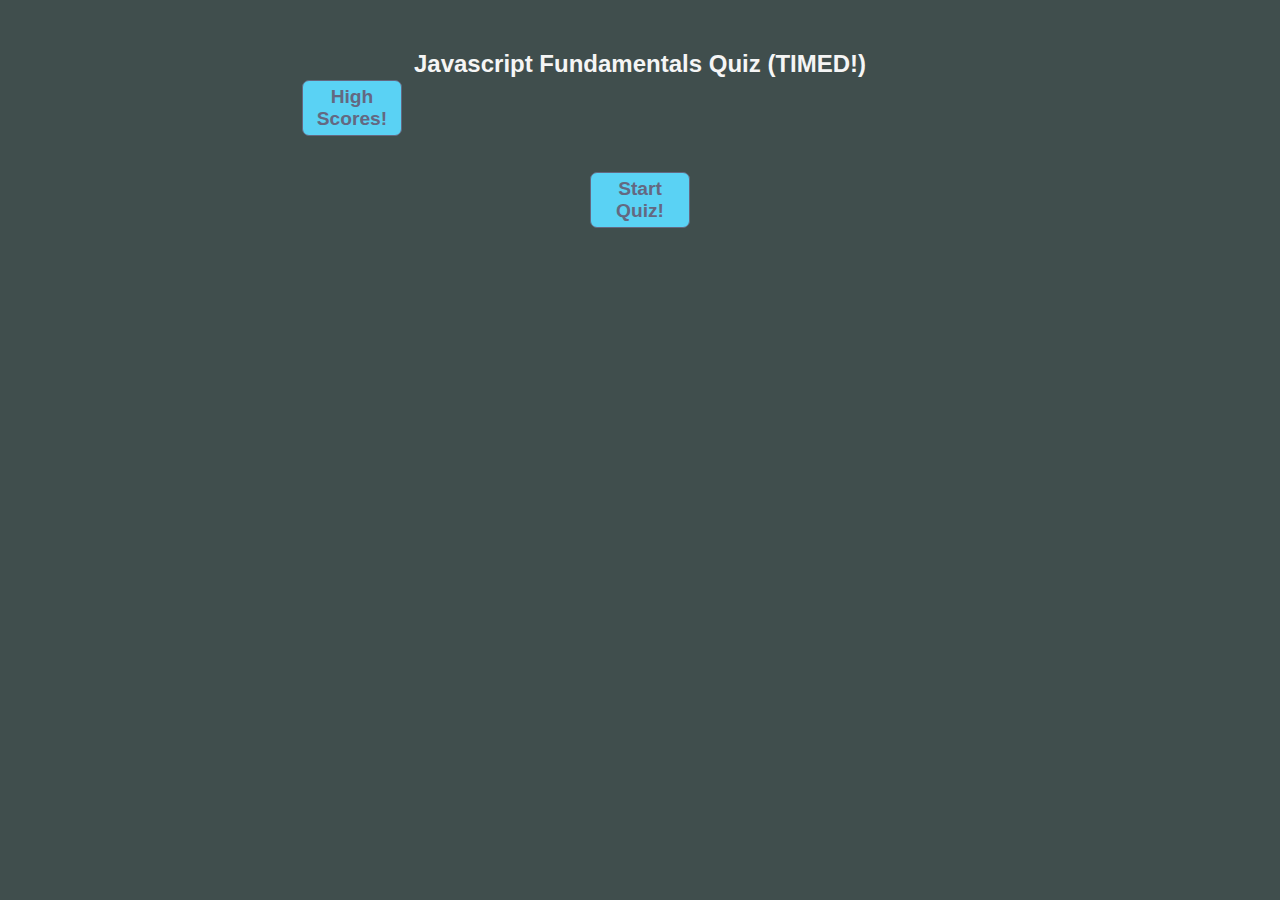
==== index.html @ d9f56816 "started over on script js file with my existing html and css" ====
<!DOCTYPE html>
<html lang="en">
  <head>
    <meta charset="UTF-8" />
    <meta http-equiv="X-UA-Compatible" content="IE=edge" />
    <meta name="viewport" content="width=device-width, initial-scale=1.0" />
    <link rel="stylesheet" href="./assets/css/style.css" />
    <title>Javascript Fundamentals | Timed Quiz | Peer Comparison</title>
  </head>

  <body>
    <!--Main Title on page-->
    <header>
      <h2 class="title">Javascript Fundamentals Quiz (TIMED!)</h2>
      <!-- The high score section -->
      <button class="high-scores">High Scores!</button>
    </header>
    <main class="container">
      <div class="start-card">
        <!--Start Quiz action button-->
        <button class="start-btn">Start Quiz!</button>
      </div>
      <!-- Question and Answer choices section -->
      <div class="quiz-card">
        <div class="timer">
          <div class="timer-seconds"></div>
        </div>
        <div class="quiz">
          <!-- Questions and Answers will go here via js -->
        </div>
        <footer class="quiz-footer">
          <div class="quest-progress">
            <!-- this will be handled in js -->
          </div>
        </footer>
      </div>
      <!-- Score results page/section -->
      <div class="result-card">
        <div class="results">
          <!--results will display here after the quiz ends, along with footer buttons via js-->
        </div>
        <!-- end quiz: action buttons -->
        <footer class="footer-btns">
          <div class="redo-btn"><button>Replay!</button></div>
          <div class="quit-btn"><button>Quit</button></div>
        </footer>
      </div>
    </main>
    <script src="./assets/js/script.js"></script>
  </body>
</html>
---- assets/css/style.css ----
/* color palette sourced from: https://coolors.co/404e4d-63595c-646881-62bec1-5ad2f4 */
* {
  margin: 0;
  padding: 0;
  box-sizing: border-box;
  font-family: "arial", "sans-serif";
}

:root {
  --darkclr: #404e4d;
  --whtclr: whitesmoke;
  --actionbtn: #5ad2f4;
  --actfont: #646881;
  --btnborderRd: 7px;
  --btnpaddinglg: 10px; /* for large start, redo, and quit buttons */
  --btnpaddingsm: 5px; /* for the answer options buttons */
}

body {
  margin: 50px 300px 500px 300px;
  background: var(--darkclr);
  display: flex;
  flex-direction: column;
  text-align: center;
  color: var(--whtclr);
}

button {
  color: var(--actfont);
  background: var(--actionbtn);
  font-weight: bolder;
  padding: var(--btnpaddingsm);
  border: 1px solid var(--actfont);
  width: 100px;
  border-radius: var(--btnborderRd);
  cursor: pointer;
}

button:hover {
  background: #9de0f3;
}

button.high-scores {
  float: left;
  position: relative;
  font-size: larger;
  margin: 2px;
}

button.start-btn {
  position: relative;
  font-size: larger;
  margin-top: 5%;
}

.quiz-card {
  display: none;
  border: 2px solid black;
}

.timer {
  float: right;
  padding: 2%;
}

.result-card {
  display: none;
  border: 2px solid black;
}
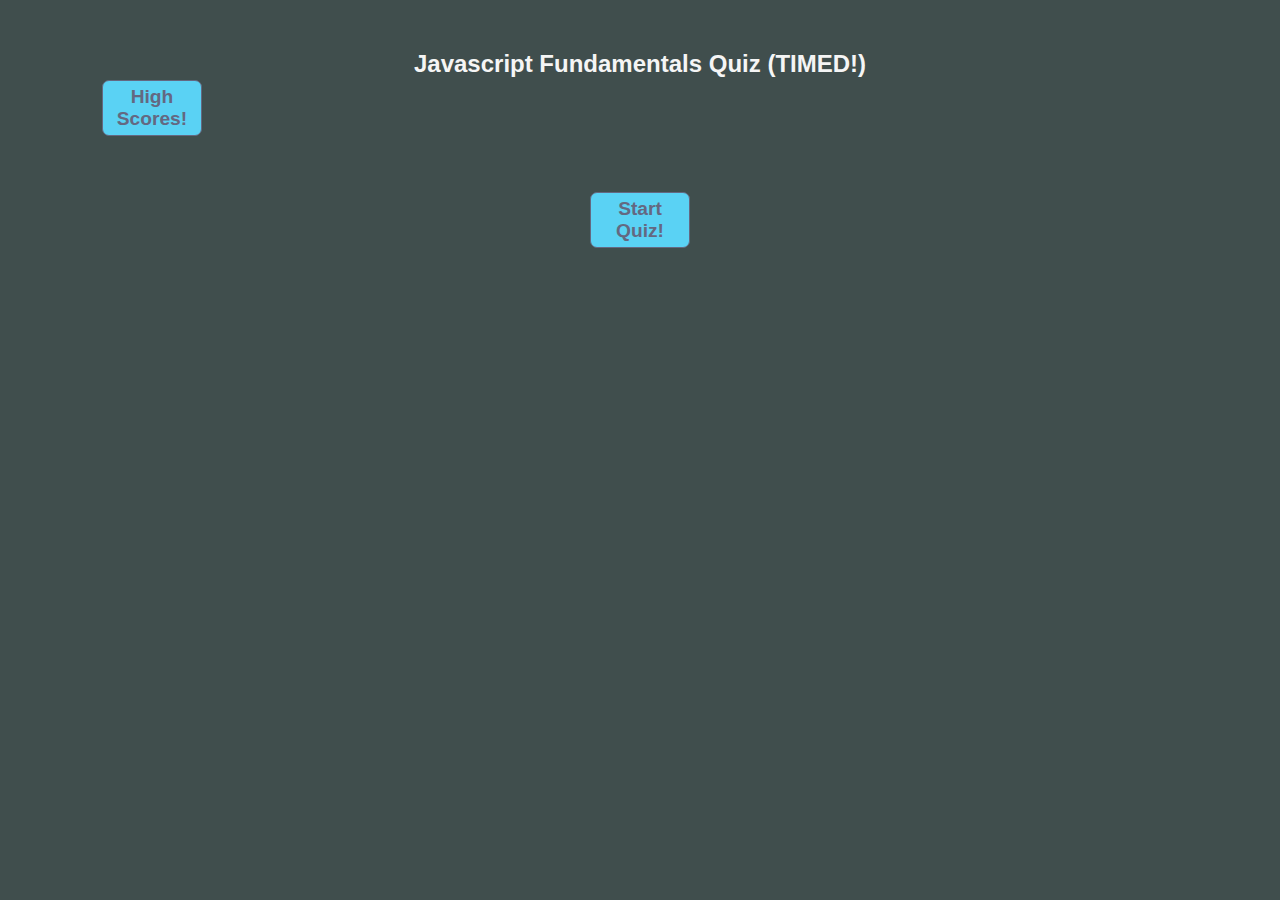
==== commit 621ef5a0: "worked with a tutor and got quiz to display with correct incorrect indicated" ====
--- a/index.html
+++ b/index.html
@@ -15,27 +15,32 @@
       <!-- The high score section -->
       <button class="high-scores">High Scores!</button>
     </header>
+
     <main class="container">
       <div class="start-card">
         <!--Start Quiz action button-->
         <button class="start-btn">Start Quiz!</button>
       </div>
+
       <!-- Question and Answer choices section -->
       <div class="quiz-card">
-        <div class="timer">
-          <div class="timer-seconds"></div>
-        </div>
-        <div class="quiz">
+        <div class="timer"></div>
+        <h3 class = "question-area"></h3>
+        <div class="quiz"></n>
           <!-- Questions and Answers will go here via js -->
         </div>
+        <p id="result-feedback"></p>
+
         <footer class="quiz-footer">
           <div class="quest-progress">
-            <!-- this will be handled in js -->
+            <!-- supposed to show 0/5 - 5/5 depending on quiz progress. -->
           </div>
         </footer>
-      </div>
-      <!-- Score results page/section -->
+      </div> <!-- end of quiz-card div/container 'div class = "quiz-card" ' -->
+
+      <!-- Score results page/section for local storage and high scores. -->
       <div class="result-card">
+
         <div class="results">
           <!--results will display here after the quiz ends, along with footer buttons via js-->
         </div>
@@ -45,6 +50,7 @@
           <div class="quit-btn"><button>Quit</button></div>
         </footer>
       </div>
+      <!-- end of main div/container 'main class = "containter" ' -->
     </main>
     <script src="./assets/js/script.js"></script>
   </body>
--- a/assets/css/style.css
+++ b/assets/css/style.css
@@ -17,7 +17,7 @@
 }
 
 body {
-  margin: 50px 300px 500px 300px;
+  margin: 50px 100px 500px 100px;
   background: var(--darkclr);
   display: flex;
   flex-direction: column;
@@ -58,9 +58,21 @@
   border: 2px solid black;
 }
 
-.timer {
+.quiz {
+  display: flex;
+  flex-direction: column;
+}
+
+.timer,
+.time {
+  color: red;
   float: right;
   padding: 2%;
+}
+
+.quizElements.options {
+  display: flex;
+  flex-direction: column;
 }
 
 .result-card {
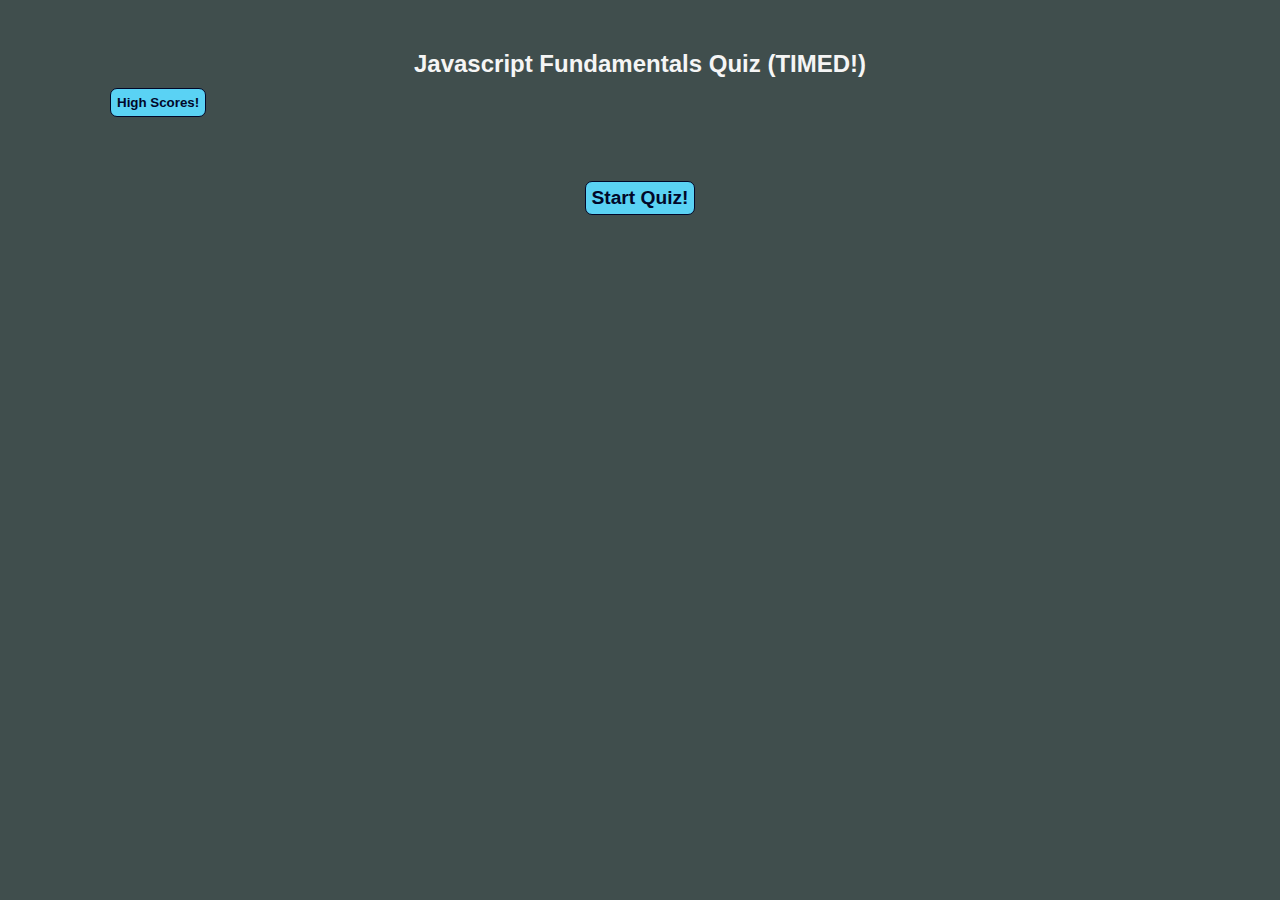
==== commit 5f29fe15: "rewatched tutoring session, added comment notes to js" ====
--- a/index.html
+++ b/index.html
@@ -14,6 +14,7 @@
       <h2 class="title">Javascript Fundamentals Quiz (TIMED!)</h2>
       <!-- The high score section -->
       <button class="high-scores">High Scores!</button>
+      <div class="timer"></div>
     </header>
 
     <main class="container">
@@ -24,7 +25,7 @@
 
       <!-- Question and Answer choices section -->
       <div class="quiz-card">
-        <div class="timer"></div>
+        <!-- <div class="timer"></div> -->
         <h3 class = "question-area"></h3>
         <div class="quiz"></n>
           <!-- Questions and Answers will go here via js -->
--- a/assets/css/style.css
+++ b/assets/css/style.css
@@ -10,7 +10,7 @@
   --darkclr: #404e4d;
   --whtclr: whitesmoke;
   --actionbtn: #5ad2f4;
-  --actfont: #646881;
+  --actfont: #010729;
   --btnborderRd: 7px;
   --btnpaddinglg: 10px; /* for large start, redo, and quit buttons */
   --btnpaddingsm: 5px; /* for the answer options buttons */
@@ -31,7 +31,6 @@
   font-weight: bolder;
   padding: var(--btnpaddingsm);
   border: 1px solid var(--actfont);
-  width: 100px;
   border-radius: var(--btnborderRd);
   cursor: pointer;
 }
@@ -43,8 +42,8 @@
 button.high-scores {
   float: left;
   position: relative;
-  font-size: larger;
-  margin: 2px;
+  margin: 10px;
+  padding: 6px;
 }
 
 button.start-btn {
@@ -55,12 +54,24 @@
 
 .quiz-card {
   display: none;
+  padding: 5px;
   border: 2px solid black;
+}
+
+h3 {
+  margin: 5px;
+  padding: 5px;
 }
 
 .quiz {
   display: flex;
   flex-direction: column;
+}
+
+.quiz button {
+  margin: 2px;
+  padding: 10px;
+  border: 0.5px solid black;
 }
 
 .timer,
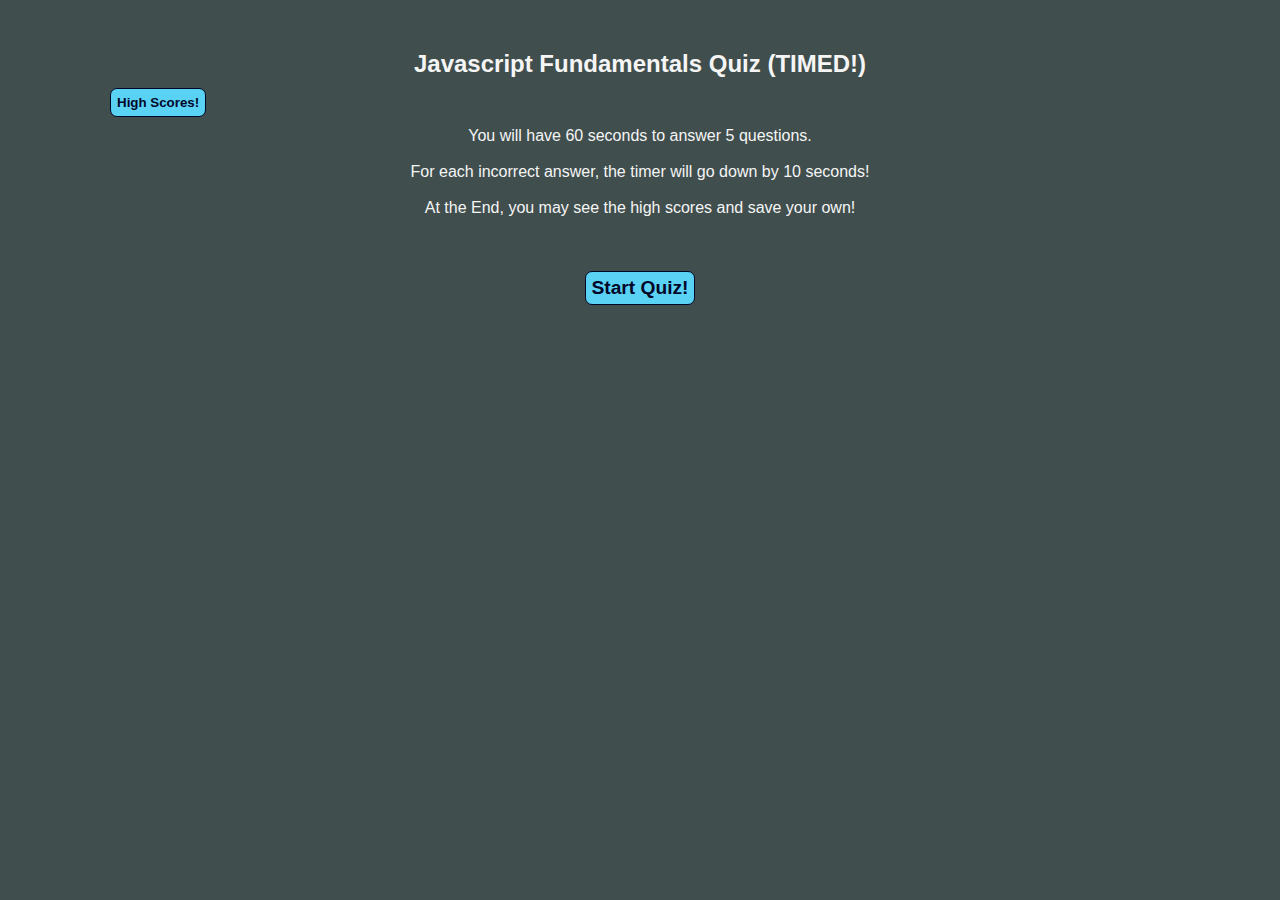
==== commit 428f3656: "started score results section" ====
--- a/index.html
+++ b/index.html
@@ -19,6 +19,9 @@
 
     <main class="container">
       <div class="start-card">
+        <p>You will have 60 seconds to answer 5 questions.</p><br>
+        <p>For each incorrect answer, the timer will go down by 10 seconds!</p><br>
+        <p>At the End, you may see the high scores and save your own!</p>
         <!--Start Quiz action button-->
         <button class="start-btn">Start Quiz!</button>
       </div>
@@ -41,12 +44,13 @@
 
       <!-- Score results page/section for local storage and high scores. -->
       <div class="result-card">
-
+        <h4>Your Score:</h4>
         <div class="results">
           <!--results will display here after the quiz ends, along with footer buttons via js-->
         </div>
         <!-- end quiz: action buttons -->
         <footer class="footer-btns">
+          <div class="submit-score-btn"><button>Submit Score!</button></div>
           <div class="redo-btn"><button>Replay!</button></div>
           <div class="quit-btn"><button>Quit</button></div>
         </footer>
--- a/assets/css/style.css
+++ b/assets/css/style.css
@@ -89,4 +89,7 @@
 .result-card {
   display: none;
   border: 2px solid black;
+  font-size: larger;
+  padding: 10px;
+  margin: 10px;
 }
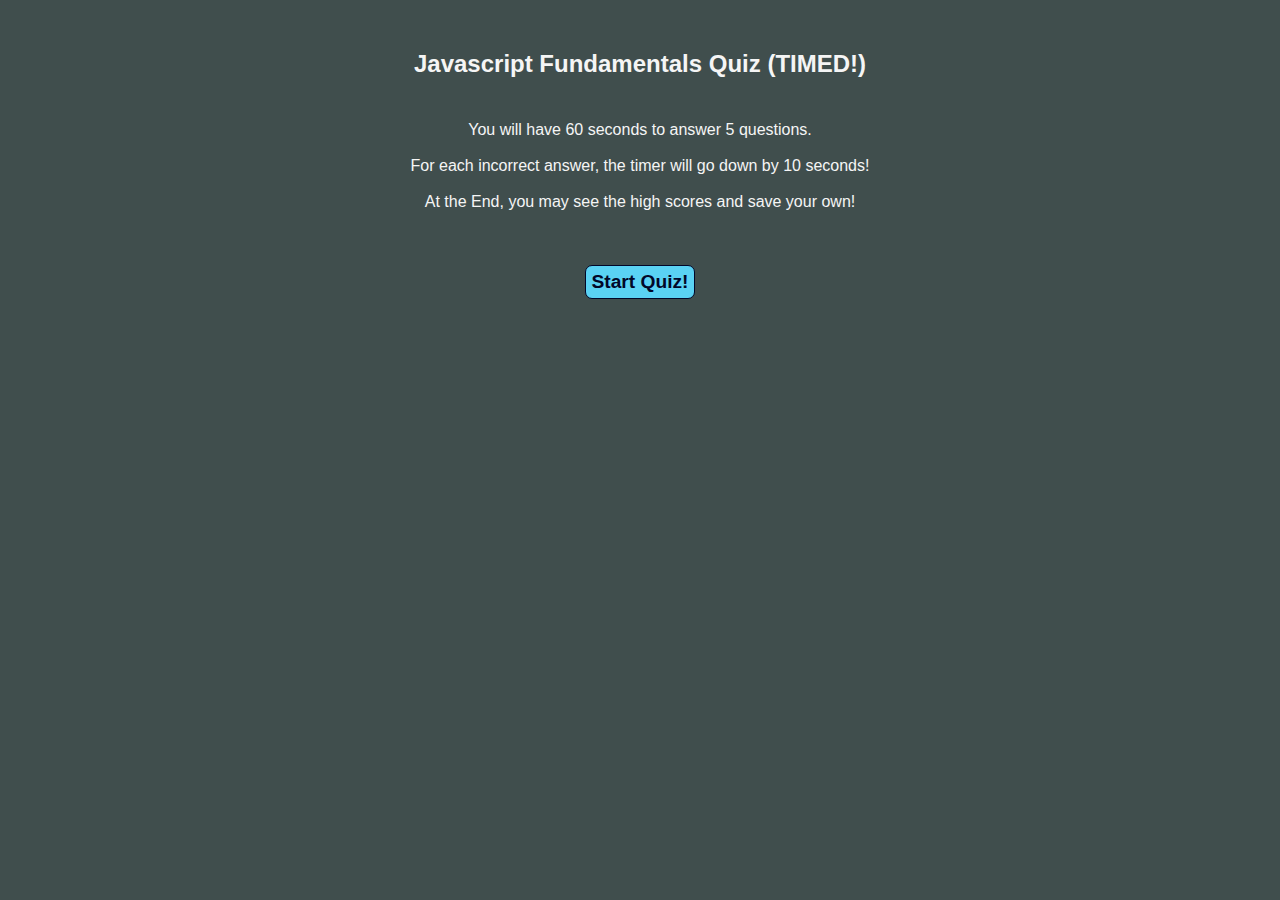
==== commit 281761ce: "finished quiz with replay button after high scores" ====
--- a/index.html
+++ b/index.html
@@ -12,8 +12,7 @@
     <!--Main Title on page-->
     <header>
       <h2 class="title">Javascript Fundamentals Quiz (TIMED!)</h2>
-      <!-- The high score section -->
-      <button class="high-scores">High Scores!</button>
+      <!-- <button class="high-scores">High Scores!</button> -->
       <div class="timer"></div>
     </header>
 
@@ -46,14 +45,17 @@
       <div class="result-card">
         <h4>Your Score:</h4>
         <div class="results">
-          <!--results will display here after the quiz ends, along with footer buttons via js-->
+        <!--results will display here after the quiz ends, along with footer buttons via js-->
         </div>
         <!-- end quiz: action buttons -->
-        <footer class="footer-btns">
+        <div class="footer-btns">
+          <!-- <form >
+            <input type="text"  maxlength="2">
+          </form> -->
           <div class="submit-score-btn"><button>Submit Score!</button></div>
           <div class="redo-btn"><button>Replay!</button></div>
-          <div class="quit-btn"><button>Quit</button></div>
-        </footer>
+          <div class="past-scores-section"></div>
+        </div>
       </div>
       <!-- end of main div/container 'main class = "containter" ' -->
     </main>
--- a/assets/css/style.css
+++ b/assets/css/style.css
@@ -37,13 +37,6 @@
 
 button:hover {
   background: #9de0f3;
-}
-
-button.high-scores {
-  float: left;
-  position: relative;
-  margin: 10px;
-  padding: 6px;
 }
 
 button.start-btn {
@@ -93,3 +86,29 @@
   padding: 10px;
   margin: 10px;
 }
+
+#container {
+  margin: 10px;
+  padding: 10px;
+  display: flex;
+  flex-direction: column;
+  border: 2px solid var(--actfont);
+}
+
+#container h1 {
+  font-size: 25px;
+  padding: 5px;
+  color: var(--actionbtn);
+  text-decoration: underline;
+}
+
+#container p {
+  padding: 5px;
+  font-style: italic;
+}
+
+#container button.redo-btn {
+  position: relative;
+  font-size: larger;
+  margin-top: 5%;
+}
